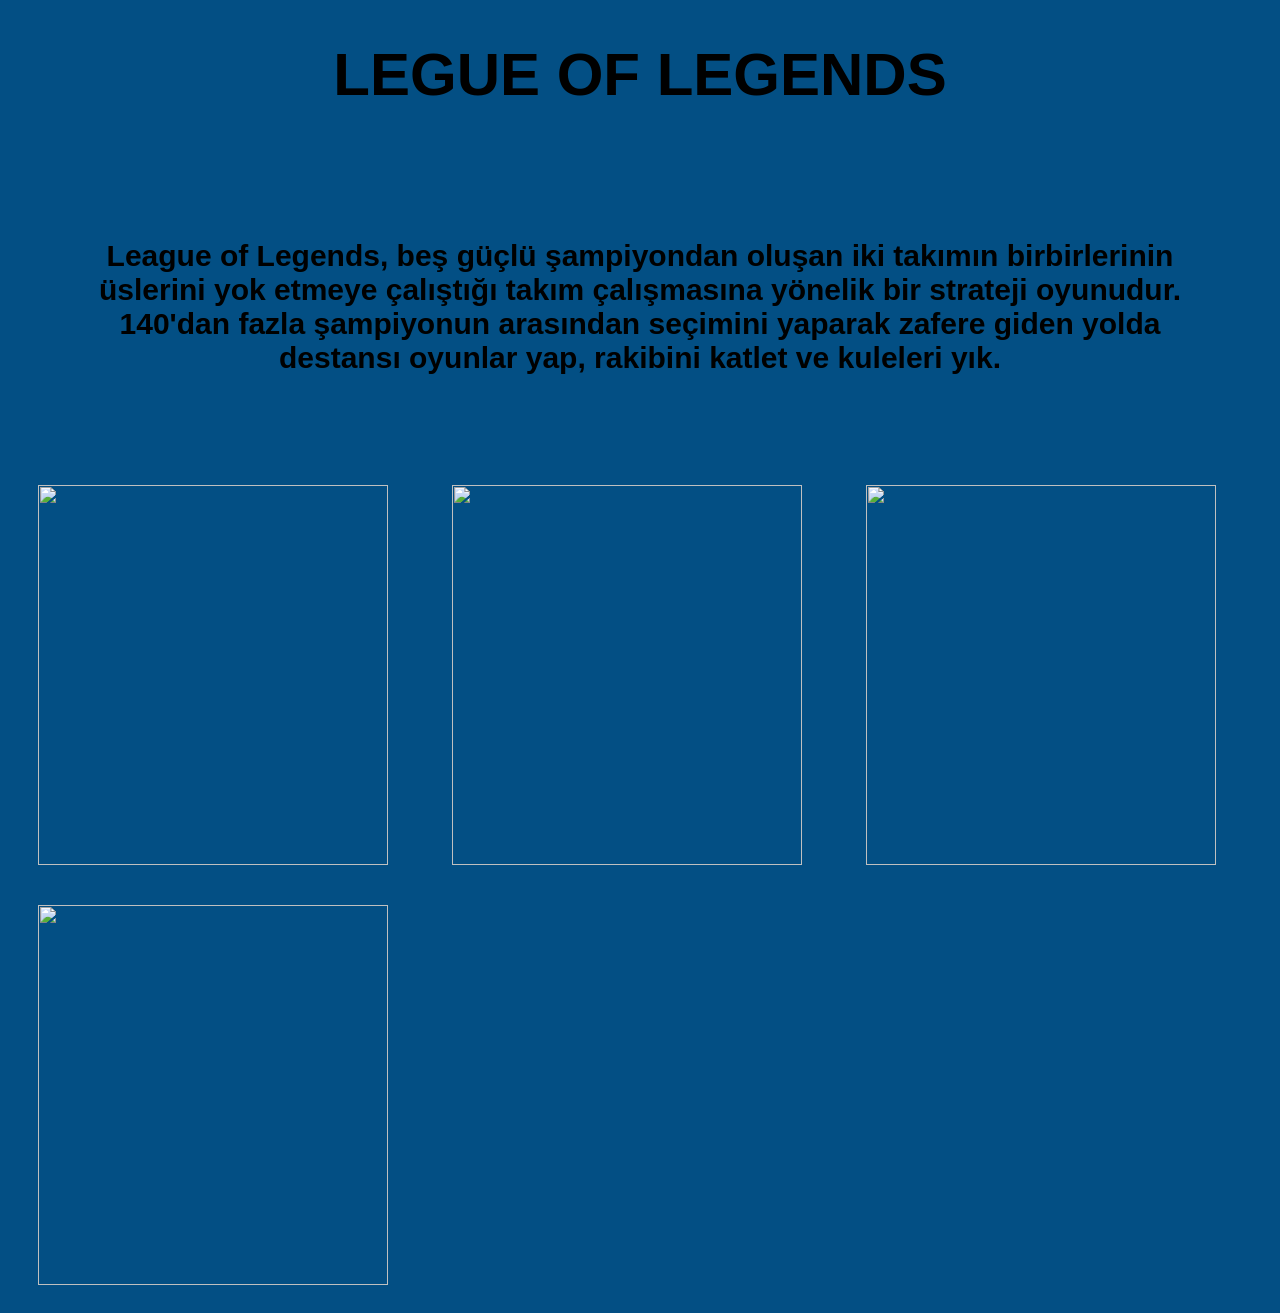
==== index.html @ 95496570 "Add files via upload" ====
﻿<!DOCTYPE html>

<html lang="en" >
<head>
    <meta charset="utf-8" />
    <title> LOL AND VALORANT TRACKER</title>
    <link rel="stylesheet" href="style.css"
</head>
<body class="lolbody">

    <div class="title">
        <h1>LEGUE OF LEGENDS</h1>
    </div>


    <div class="bilgilendirme">
        <h2>League of Legends, beş güçlü şampiyondan oluşan iki takımın birbirlerinin üslerini yok etmeye çalıştığı takım çalışmasına yönelik bir strateji oyunudur. 140'dan fazla şampiyonun arasından seçimini yaparak zafere giden yolda destansı oyunlar yap, rakibini katlet ve kuleleri yık.</h2>


    </div>

    <div class="lolimage">
        <img src="lolimage.jpg">
        <img src="lolimage1.jpg">
        <img src="lolimage2.jpg">
        <img src="lolimage3.jpg">

    </div>
    
</body>
</html>
---- style.css ----
﻿.bilgilendirme {
    text-align: center;
    padding-top: 65px;
    padding-left: 65px;
    padding-right: 65px;
    padding-bottom:65px;
    font-size:20px;
    font-family: Helvetica, sans-serif
}

.lolbody {
        background-color: #034f84;
        background-attachment: fixed;
        background-position: center;
        background-repeat: no-repeat;
        background-size: cover;
}
.valobody {
    background-color: #EA4335;
    background-attachment: fixed;
    background-position: center;
    background-repeat: no-repeat;
    background-size: cover;
}

.title {
    text-align: center;
    color: black;
    font-size: 30px;
    font-family: Helvetica, sans-serif
}
.lolimage img {
    width: 350px;
    height: 380px;
    display: inline-block;
    transition: transform 0.3s ease;
    margin: 0 10px;
    display: inline-block;
    object-fit: cover;
    padding: 20px;
    text-align: center;
}
.lolimage img:hover{
    transform: scale(1.15);
    position:relative;
    z-index:10;
}
.valoimage img {
    width: 800px;
    height: 380px;
    display: inline-block;
    transition: transform 0.3s ease;
    margin: 0 10px;
    display: inline-block;
    object-fit: cover;
    padding-bottom:20px;
    text-align: center;
}

 .valoimage img:hover {
    transform: scale(1.10);
    position: relative;
    z-index: 10;

 }
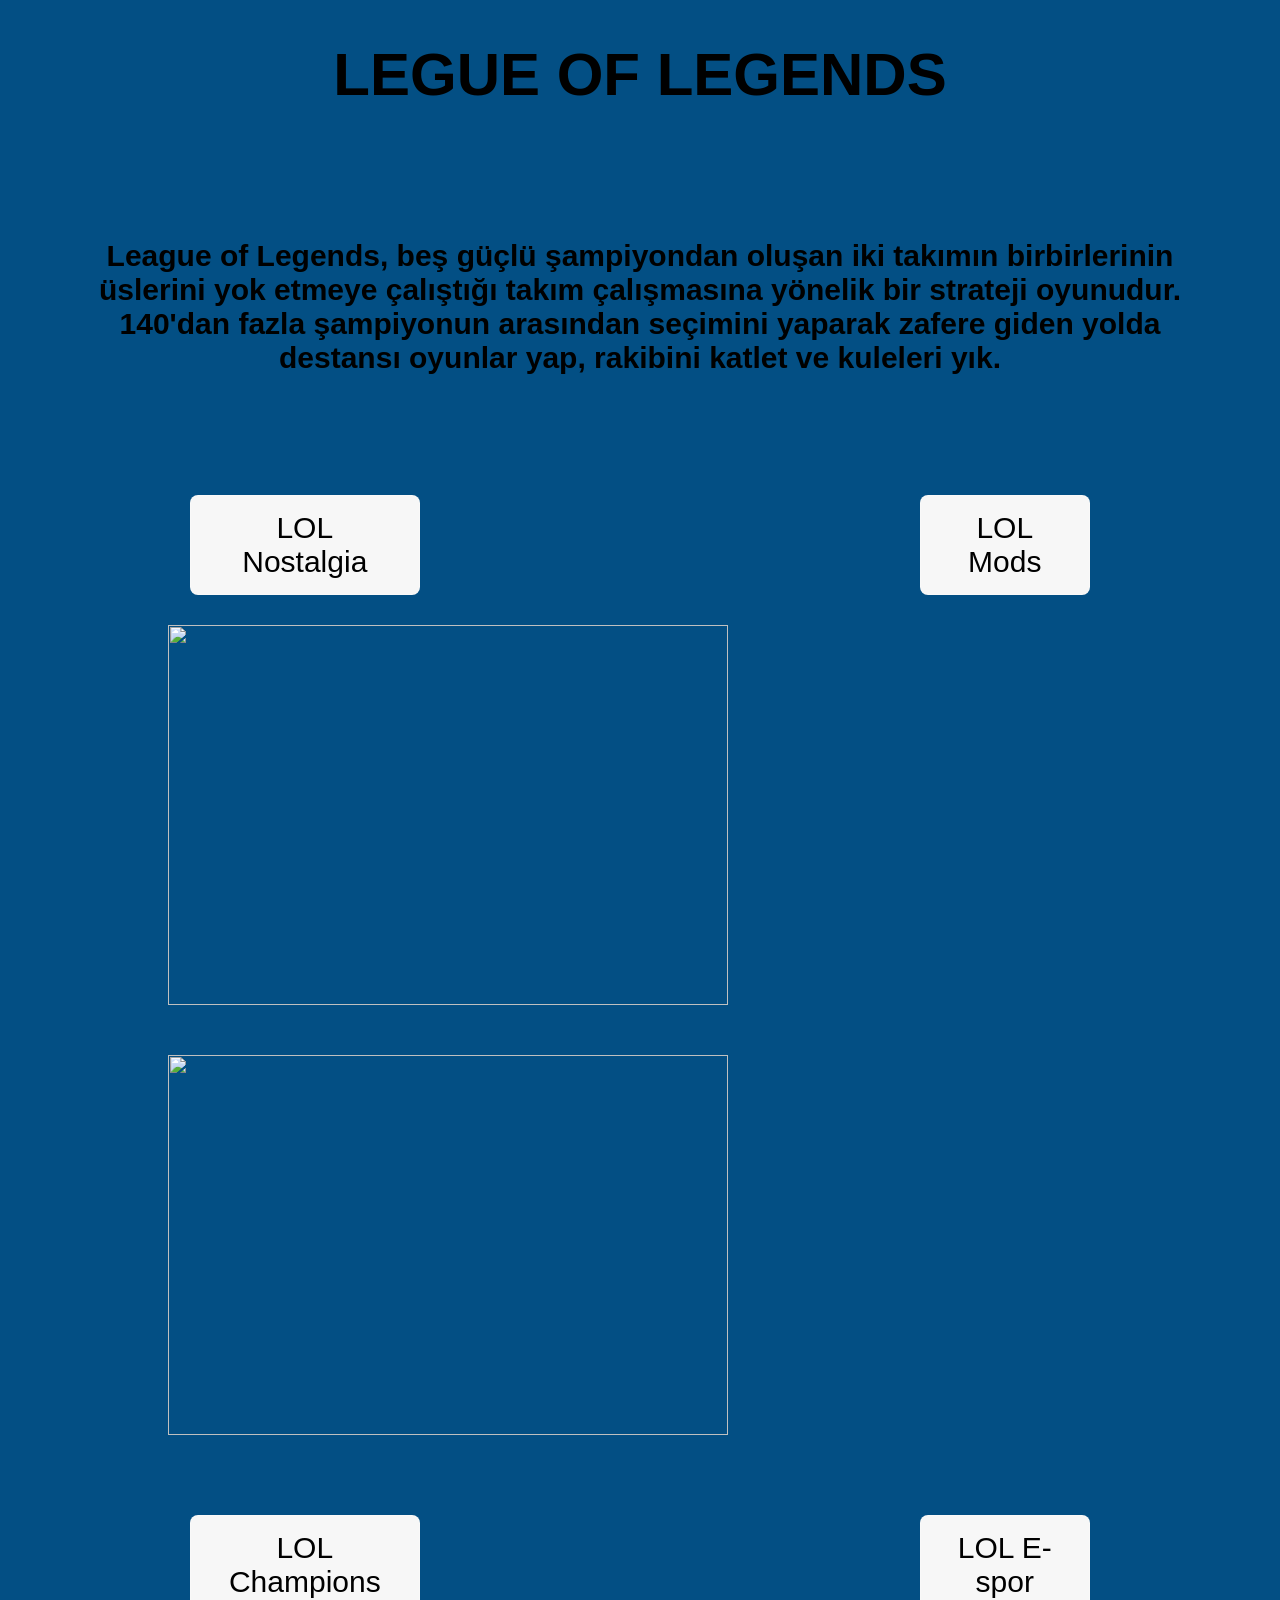
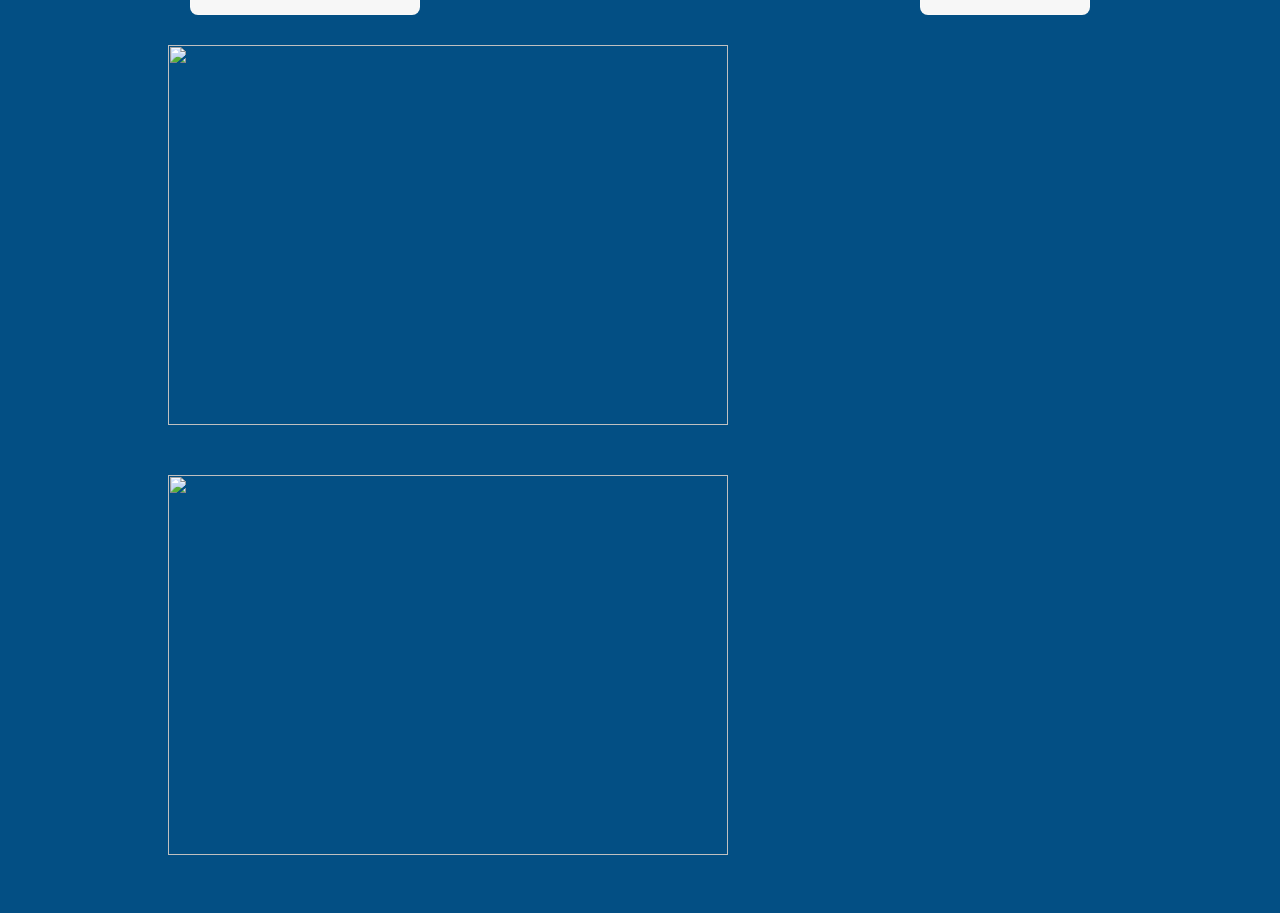
==== commit d44791ad: "Add files via upload" ====
--- a/index.html
+++ b/index.html
@@ -4,7 +4,7 @@
 <head>
     <meta charset="utf-8" />
     <title> LOL AND VALORANT TRACKER</title>
-    <link rel="stylesheet" href="style.css"
+    <link rel="stylesheet" href="style.css">
 </head>
 <body class="lolbody">
 
@@ -12,20 +12,50 @@
         <h1>LEGUE OF LEGENDS</h1>
     </div>
 
-
     <div class="bilgilendirme">
         <h2>League of Legends, beş güçlü şampiyondan oluşan iki takımın birbirlerinin üslerini yok etmeye çalıştığı takım çalışmasına yönelik bir strateji oyunudur. 140'dan fazla şampiyonun arasından seçimini yaparak zafere giden yolda destansı oyunlar yap, rakibini katlet ve kuleleri yık.</h2>
+    </div>
 
+
+    <div class="menu-container" style="text-align: center; width: 100%; margin: 30px auto; max-width: 900px;font-family:Arial;">
+
+       
+        <div style="display: flex; justify-content: center; gap: 500px; margin-bottom: 10px;">
+            <div style="background: #F7F7F7; color: black; padding: 15px 25px; width: 600px; border-radius: 8px; text-align: center; font-size: 30px; border: 1px solid rgba(255,255,255,0.2);">LOL Nostalgia</div>
+            <div style="background: #F7F7F7; color: black; padding: 15px 25px; width: 400px; border-radius: 8px; text-align: center; font-size: 30px; border: 1px solid rgba(255,255,255,0.2);">LOL Mods</div>
+        </div>
 
     </div>
 
     <div class="lolimage">
-        <img src="lolimage.jpg">
-        <img src="lolimage1.jpg">
-        <img src="lolimage2.jpg">
-        <img src="lolimage3.jpg">
+        <a href="lolnostagia.html">
+            <img src="lolnostagia.jpeg">
+        </a>
+
+        <a href="lolmods.html">
+            <img src="lolmods.jpeg">
+        </a>
+    </div>
+
+    <div class="menu-container" style="text-align: center; width: 100%; margin: 30px auto; max-width: 900px;font-family:Arial;">
+
+        <!-- ALT KISIM: 2 Kutu Yan Yana -->
+        <div style="display: flex; justify-content: center; gap: 500px; margin-bottom: 10px;">
+            <div style="background: #F7F7F7; color: black; padding: 15px 25px; width: 600px; border-radius: 8px; text-align: center; font-size: 30px; border: 1px solid rgba(255,255,255,0.2);">LOL Champions</div>
+            <div style="background: #F7F7F7; color: black; padding: 15px 25px; width: 400px; border-radius: 8px; text-align: center; font-size: 30px; border: 1px solid rgba(255,255,255,0.2);">LOL E-spor</div>
+        </div>
 
     </div>
-    
+
+    <div class="lolimage">
+        <a href="https://www.leagueoflegends.com/tr-tr/champions/">
+            <img src="lolchamps.jpeg">
+        </a>
+
+        <a href="lolespor.html">
+            <img src="lolesports.jpeg">
+        </a>
+    </div>
+
 </body>
 </html>
--- a/style.css
+++ b/style.css
@@ -16,7 +16,7 @@
         background-size: cover;
 }
 .valobody {
-    background-color: #EA4335;
+    background-color: #FF4655;
     background-attachment: fixed;
     background-position: center;
     background-repeat: no-repeat;
@@ -27,39 +27,112 @@
     text-align: center;
     color: black;
     font-size: 30px;
-    font-family: Helvetica, sans-serif
+    font-family: Helvetica, sans-serif;
 }
 .lolimage img {
-    width: 350px;
+    width: 560px;
     height: 380px;
     display: inline-block;
     transition: transform 0.3s ease;
     margin: 0 10px;
-    display: inline-block;
     object-fit: cover;
-    padding: 20px;
+    padding-left: 150px;
+    padding-bottom: 50px;
     text-align: center;
 }
-.lolimage img:hover{
-    transform: scale(1.15);
-    position:relative;
-    z-index:10;
-}
+
+    .lolimage img:hover {
+        transform: scale(1.15);
+        position: relative;
+        z-index: 10;
+    }
 .valoimage img {
-    width: 800px;
+    width: 600px;
     height: 380px;
     display: inline-block;
     transition: transform 0.3s ease;
     margin: 0 10px;
-    display: inline-block;
     object-fit: cover;
-    padding-bottom:20px;
+    padding-bottom: 20px;
     text-align: center;
 }
 
- .valoimage img:hover {
-    transform: scale(1.10);
+    .valoimage img:hover {
+        transform: scale(1.10);
+        position: relative;
+        z-index: 10;
+    }
+body.valorantespor {
+    margin: 0;
+    padding: 0;
+    background-color: #FF4655;
+}
+.valorant-yayin-kutusu {
     position: relative;
-    z-index: 10;
+    width: 850px;
+    height: 550px;
+    margin: 60px auto;
+}
+    .valorant-yayin-kutusu iframe {
+        position: absolute;
+        top: 0;
+        left: 0;
+        width: 810px;
+        height: 475px;
+        border: none;
+        z-index: 1;
+        padding-left: 20px;
+        padding-top: 30px;
+    }
 
- }+.valorant-frame {
+    position: absolute;
+    top: 0;
+    left: 0;
+    width: 100%;
+    height: 100%;
+    z-index: 2;
+    pointer-events: none;
+}
+body.lolespor {
+    margin: 0;
+    padding: 0;
+    background-color: #146eb4;
+}
+
+.lol-yayin-kutusu {
+    position: relative;
+    width: 850px;
+    height: 550px;
+    margin: 60px auto;
+}
+
+    .lol-yayin-kutusu iframe {
+        position: absolute;
+        top: 0;
+        left: 0;
+        width: 810px;
+        height: 510px;
+        border: none;
+        z-index: 1;
+        padding-left:20px;
+        padding-top:20px;
+    }
+
+.lol-frame {
+    position: absolute;
+    top: 0;
+    left: 0;
+    width: 100%;
+    height: 100%;
+    z-index: 2;
+    pointer-events: none;
+}
+.mapsimg{
+    width:100px;
+    height:100px;
+
+
+
+
+}
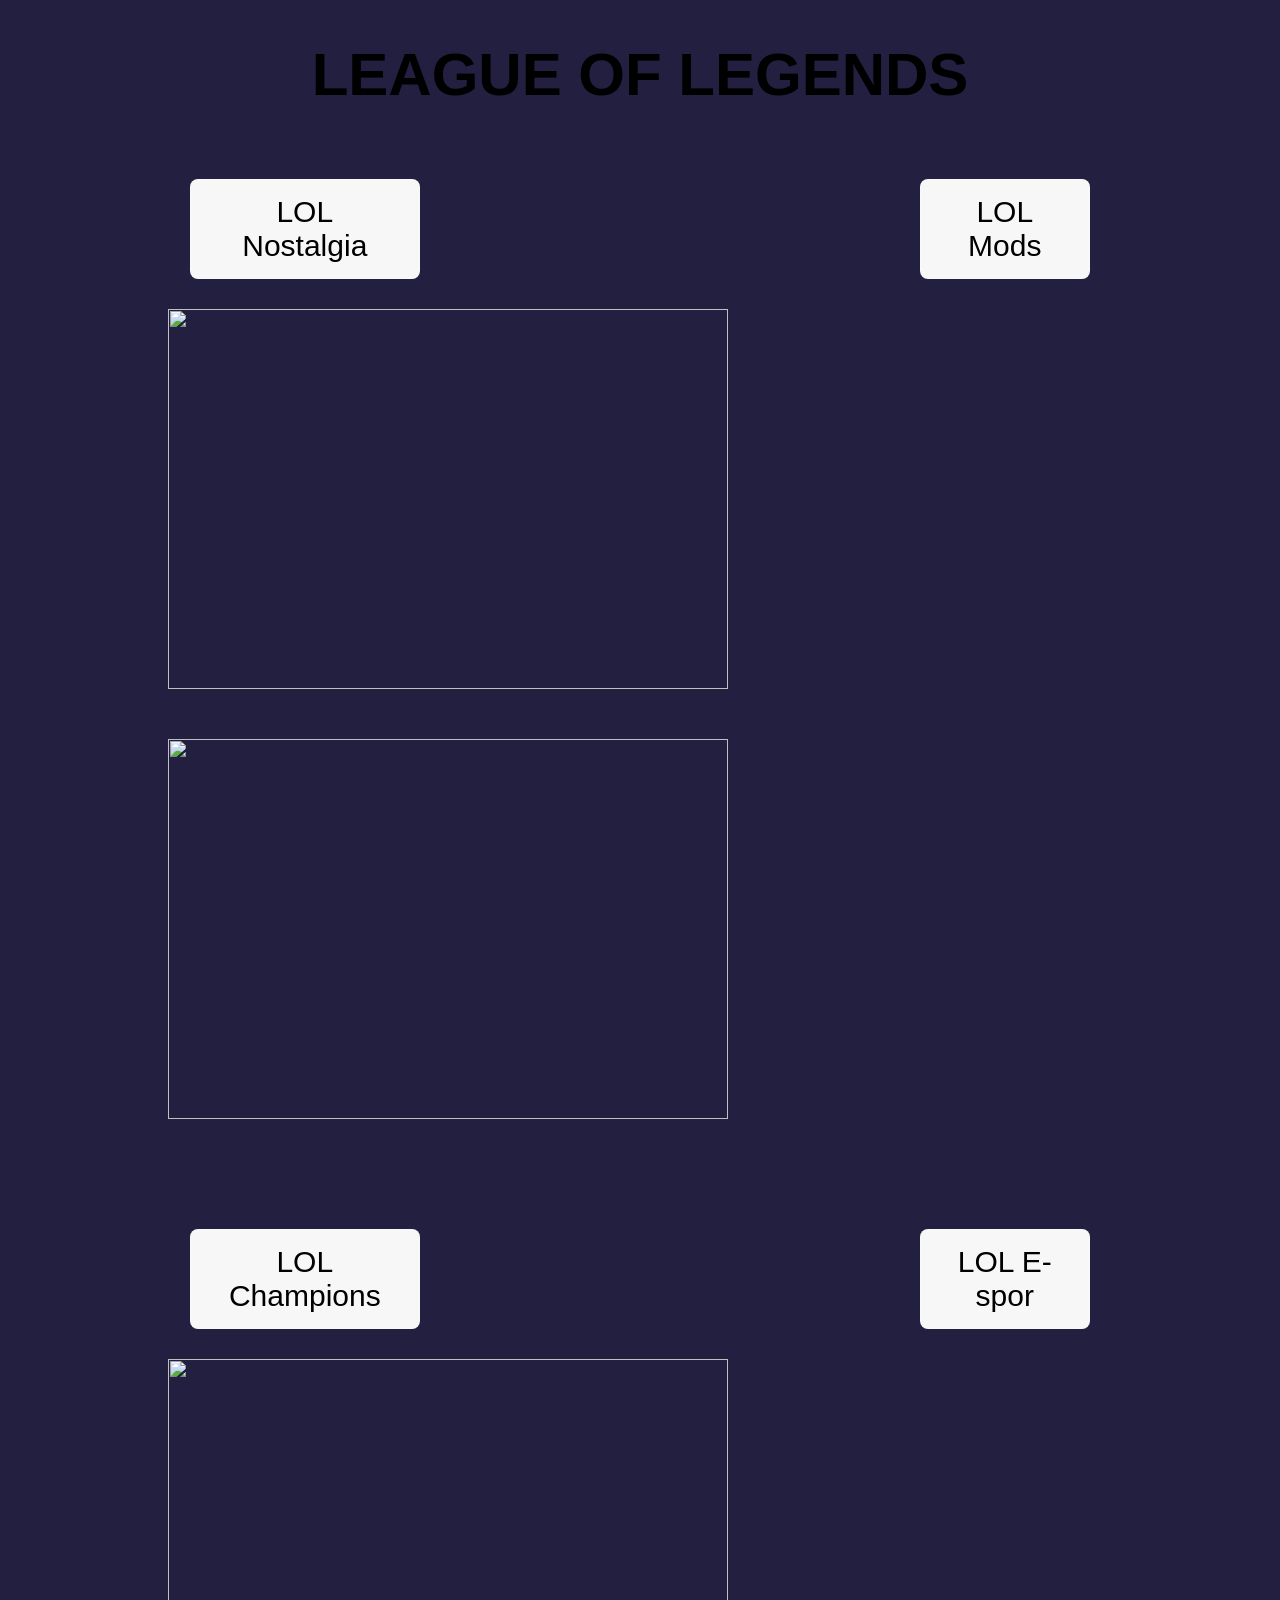
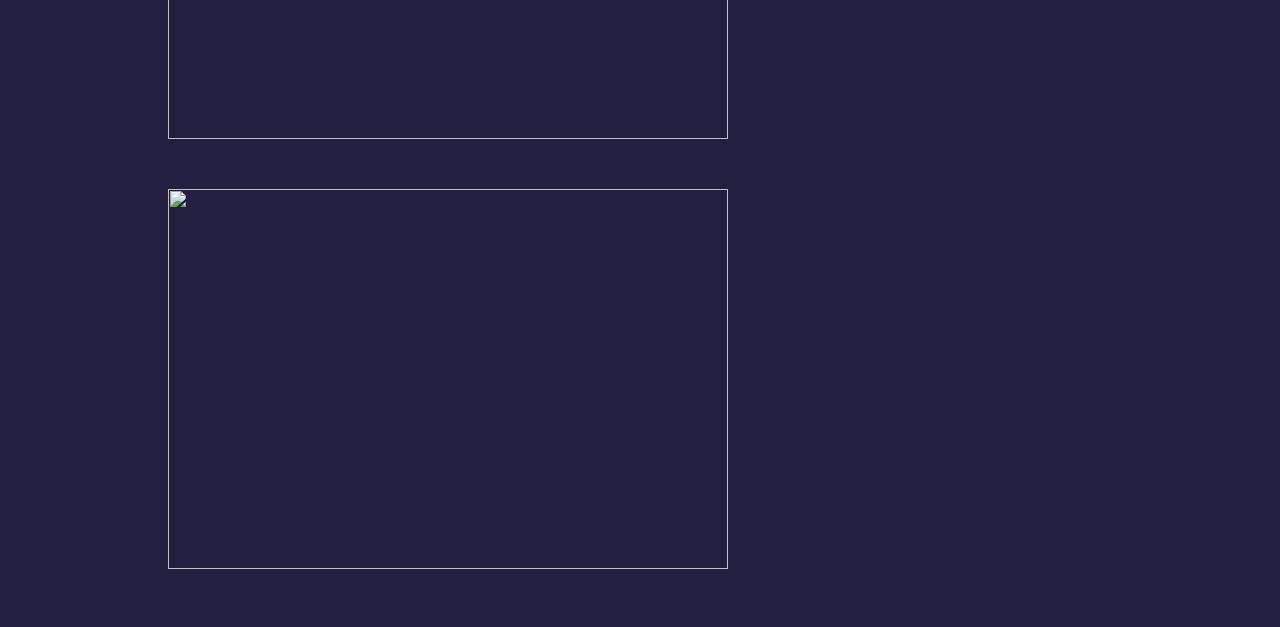
==== commit 3704b00c: "Add files via upload" ====
--- a/index.html
+++ b/index.html
@@ -9,15 +9,13 @@
 <body class="lolbody">
 
     <div class="title">
-        <h1>LEGUE OF LEGENDS</h1>
+        <h1>LEAGUE OF LEGENDS</h1>
     </div>
 
-    <div class="bilgilendirme">
-        <h2>League of Legends, beş güçlü şampiyondan oluşan iki takımın birbirlerinin üslerini yok etmeye çalıştığı takım çalışmasına yönelik bir strateji oyunudur. 140'dan fazla şampiyonun arasından seçimini yaparak zafere giden yolda destansı oyunlar yap, rakibini katlet ve kuleleri yık.</h2>
-    </div>
+    
 
 
-    <div class="menu-container" style="text-align: center; width: 100%; margin: 30px auto; max-width: 900px;font-family:Arial;">
+    <div class="menu-container" style="text-align: center; width: 100%; margin: 30px auto; max-width: 900px;font-family:Arial;padding-top:30px;">
 
        
         <div style="display: flex; justify-content: center; gap: 500px; margin-bottom: 10px;">
@@ -32,12 +30,12 @@
             <img src="lolnostagia.jpeg">
         </a>
 
-        <a href="lolmods.html">
+        <a href="lol_modlari.html">
             <img src="lolmods.jpeg">
         </a>
     </div>
 
-    <div class="menu-container" style="text-align: center; width: 100%; margin: 30px auto; max-width: 900px;font-family:Arial;">
+    <div class="menu-container" style="text-align: center; width: 100%; margin: 30px auto; max-width: 900px; font-family: Arial; padding-top: 30px;">
 
         <!-- ALT KISIM: 2 Kutu Yan Yana -->
         <div style="display: flex; justify-content: center; gap: 500px; margin-bottom: 10px;">
--- a/style.css
+++ b/style.css
@@ -1,19 +1,10 @@
-﻿.bilgilendirme {
-    text-align: center;
-    padding-top: 65px;
-    padding-left: 65px;
-    padding-right: 65px;
-    padding-bottom:65px;
-    font-size:20px;
-    font-family: Helvetica, sans-serif
-}
-
+﻿
 .lolbody {
-        background-color: #034f84;
-        background-attachment: fixed;
-        background-position: center;
-        background-repeat: no-repeat;
-        background-size: cover;
+    background-color: #221f40;
+    background-attachment: fixed;
+    background-position: center;
+    background-repeat: no-repeat;
+    background-size: cover;
 }
 .valobody {
     background-color: #FF4655;
@@ -21,6 +12,9 @@
     background-position: center;
     background-repeat: no-repeat;
     background-size: cover;
+    background: linear-gradient(to bottom, #ff4655, #0f1923 80%);
+    min-height:140vh;
+    margin:0px;
 }
 
 .title {
@@ -47,7 +41,7 @@
         z-index: 10;
     }
 .valoimage img {
-    width: 600px;
+    width: 100px;
     height: 380px;
     display: inline-block;
     transition: transform 0.3s ease;
@@ -67,23 +61,50 @@
     padding: 0;
     background-color: #FF4655;
 }
+.espor-ana-kriter {
+    display: flex;
+    justify-content: center;
+    align-items: flex-start;
+    gap: 30px;
+    margin-top: 40px;
+    flex-wrap: wrap;
+}
+
+.valorant-frame {
+    position: absolute;
+    top: 0;
+    left: 0;
+    width: 100%;
+    height: 100%;
+    pointer-events: none; 
+    z-index: 1; 
+    object-fit: fill;
+}
+
 .valorant-yayin-kutusu {
     position: relative;
     width: 850px;
     height: 550px;
-    margin: 60px auto;
-}
+}
+
+   
     .valorant-yayin-kutusu iframe {
         position: absolute;
-        top: 0;
-        left: 0;
-        width: 810px;
-        height: 475px;
+        top: 25px; 
+        left: 20px;
+        width: 800px;
+        height: 500px;
         border: none;
-        z-index: 1;
-        padding-left: 20px;
-        padding-top: 30px;
-    }
+        z-index: 2;
+    }
+
+
+.valorant-chat-kutusu iframe {
+    height: 550px;
+    width: 350px;
+    border: none;
+    border-radius: 8px;
+}
 
 .valorant-frame {
     position: absolute;
@@ -94,17 +115,29 @@
     z-index: 2;
     pointer-events: none;
 }
+
 body.lolespor {
     margin: 0;
     padding: 0;
-    background-color: #146eb4;
-}
-
+    background-color: #091428;
+}
+
+
+.espor-ana-kriter {
+    display: flex;
+    justify-content: center;
+    align-items: center;
+    gap: 15px; 
+    margin-top: 40px;
+    flex-wrap: wrap;
+}
+
+/* LOL Yayın Kutusu */
 .lol-yayin-kutusu {
     position: relative;
     width: 850px;
     height: 550px;
-    margin: 60px auto;
+    margin: 0;
 }
 
     .lol-yayin-kutusu iframe {
@@ -115,10 +148,11 @@
         height: 510px;
         border: none;
         z-index: 1;
-        padding-left:20px;
-        padding-top:20px;
-    }
-
+        padding-left: 20px;
+        padding-top: 20px;
+    }
+
+/* LOL Çerçeve Tasarımı */
 .lol-frame {
     position: absolute;
     top: 0;
@@ -126,13 +160,515 @@
     width: 100%;
     height: 100%;
     z-index: 2;
-    pointer-events: none;
-}
-.mapsimg{
-    width:100px;
-    height:100px;
-
-
-
-
+    pointer-events: none; 
+    object-fit: fill;
+}
+
+/* LOL Chat Kutusu */
+.lol-chat-kutusu {
+    margin: 0;
+    padding: 0;
+}
+
+    .lol-chat-kutusu iframe {
+        height: 550px;
+        width: 350px;
+        border: none;
+        border-radius: 8px;
+        display: block;
+    }
+.maps {
+    background-color: #001a33;
+}
+.mapsimg {
+    position: relative;
+    width:800px;
+    height: 150px;
+    overflow: hidden;
+    margin-bottom: 8px;
+    border-radius: 6px;
+    transition:all 0.4s ease;
+    margin:0 auto 10px auto;
+}
+
+    .mapsimg img {
+        width: 100%;
+        height: 100%;
+        object-fit: cover;
+        display: block;
+        transition: transform 0.3s ease, filter 0.3s ease;
+    }
+
+.map-info-box {
+    position: absolute;
+    top: 15px;
+    left: 15px;
+    background-color: #ffffff;
+    color: #000000;
+    padding: 15px 20px;
+    border-radius: 6px;
+    max-width: 500px;
+    opacity: 0; 
+    visibility: hidden;
+    transition: opacity 0.3s ease, visibility 0.3s ease;
+    box-shadow: 0 4px 12px rgba(0, 0, 0, 0.4);
+    z-index: 10;
+}
+
+    .map-info-box h1 {
+        font-size: 20px;
+        margin-bottom: 8px;
+        color: #000000;
+        font-family:Arial;
+    }
+
+    .map-info-box p {
+        font-size: 14px;
+        color: #333333;
+        line-height: 1.4;
+        font-family: Arial;
+    }
+
+
+.mapsimg:hover .map-info-box {
+    opacity: 1;
+    visibility: visible;
+}
+
+.mapsimg:hover img {
+    height: 800px;
+    object-fit: contain; 
+    filter: brightness(0.6); 
+    position:center;
+}
+.mapsimg:hover {
+    height: 450px;
+    width: 1000px;
+    max-width: 1000px;
+    margin: 0 auto 10px auto;
+}
+body.agnets{
+    margin: 0;
+    padding: 0;
+    width: 100%;
+    overflow-x: hidden;
+}
+
+.agnets {
+    position: relative;
+    margin: 0 !important;
+    padding: 40px 20px;
+    width: 100%;
+    min-height: 100vh;
+    box-sizing: border-box;
+    overflow-x: hidden;
+}
+
+    .agnets img {
+        width: 750px;
+        height: auto;
+        display: block;
+        margin-left: -150px;
+        margin-top: -150px;
+        border-radius: 8px;
+        padding-bottom: 30px;
+        background: transparent !important;
+        box-sizing: border-box;
+    }
+
+.agents-page {
+    margin: 0 !important;
+    padding: 0 !important;
+    width: 100%;
+    min-height: 100vh;
+    overflow-x: hidden;
+}
+
+    
+    .agents-page > .agnets {
+        margin: 0 !important;
+        width: 100%;
+        box-sizing: border-box;
+    }
+.valocomps h1 {
+    font-size: 50px;
+    font-family: Arial;
+    text-align: center;
+}
+
+.compimg {
+    height: 350px;
+    width: auto;
+    border-radius: 8px;
+    box-shadow: 0 4px 8px rgba(0, 0, 0, 0.3);
+}
+
+.button {
+    display: inline-block;
+    background-color: #ffffff;
+    color: #000000;
+    text-decoration: none;
+    padding: 12px 20px;
+    margin: 8px;
+    border-radius: 8px;
+    font-family: Arial, sans-serif;
+    font-weight: bold;
+    font-size: 25px;
+    box-shadow: 0 2px 5px rgba(0, 0, 0, 0.2);
+}
+
+.button-container {
+    text-align: center;
+    max-width: 900px;
+    margin: 20px auto;
+    padding: 10px;
+}
+
+.valocomps {
+    background-color: #ba3a46;
+    background: linear-gradient(to bottom, #ff4655, #0f1923 80%);
+    min-height: 200vh;
+}
+
+html {
+    scroll-behavior: smooth;
+}
+
+
+.comps {
+    text-align: center;
+    margin-top: 80px;
+    padding-bottom: 40px;
+}
+
+
+.valocomps .image-gallery {
+    display: flex;
+    
+    align-items: center;
+    gap: 150px;
+}
+.compimg{
+    height:auto;
+    width:800px;
+}
+
+.valocomps .small-images {
+    display: flex;
+    flex-direction: row;
+    gap: 50px; 
+    padding-left:40px;
+    padding-bottom:150px;
+}
+
+
+.valocomps .role-item {
+    display: flex;
+    flex-direction: column;
+    align-items: center;
+    text-align: center;
+}
+
+
+.valocomps .role-title {
+    font-family: Arial, sans-serif;
+    font-size: 30px;
+    font-weight: bold;
+    color: #ffffff;
+    margin-bottom: 15px;
+}
+
+
+.valocomps .small-images img {
+    height: 60px;
+    width: 60px;
+    object-fit: contain;
+    border: none;
+    transition: transform 0.2s;
+}
+
+    .valocomps .small-images img:hover {
+        transform: scale(1.1);
+    }
+
+
+.valocomps .agent-name {
+    font-family: Arial, sans-serif;
+    font-size: 30px;
+    font-weight: bold;
+    color: #ffffff;
+    margin-top: 50px;
+}
+
+
+.anaekran {
+    background: linear-gradient(to right, #221f40 0%, #221f40 46%, #ba3a46 61%, #ba3a46 100%);
+    height: 100vh;
+    overflow: hidden;
+    position: relative;
+    margin: 0;
+}
+
+
+.tum-icerik {
+    position: absolute;
+    top: 35%; 
+    left: 50%;
+    transform: translate(-50%, -50%);
+    display: flex;
+    flex-direction: column;
+    align-items: center;
+    width: 100%;
+}
+
+.ana-baslik {
+    font-size: 36px;
+    font-family: Arial, sans-serif;
+    color: black;
+    text-align: center;
+    margin-bottom: 25px; 
+    margin-top: 0;
+}
+
+.oyunlar-container {
+    display: flex;
+    justify-content: center;
+    align-items: center;
+    margin-top:150px;
+    gap: 180px; 
+}
+
+.anaekranimg1, .anaekranimg2 {
+    display: flex;
+    flex-direction: column;
+    align-items: center;
+    text-align: center;
+}
+
+    .anaekranimg1 h2, .anaekranimg2 h2 {
+        font-size: 24px;
+        font-family: Arial, sans-serif;
+        color: white;
+        margin-bottom: 15px;
+        margin-top: 0;
+    }
+
+    .anaekranimg1 img, .anaekranimg2 img {
+        width: 180px;
+        height: auto;
+    }
+    .lolnostalgia {
+    background-image: url('./lolnostagiaframe.png');
+    background-size: cover;
+    background-position: center;
+    background-repeat: no-repeat;
+    background-attachment: fixed;
+    min-height: 100vh;
+    margin: 0;
+    display: flex;
+    flex-direction: column;
+    align-items: center;
+    justify-content: flex-start;
+    padding-top: 40px;
+}
+
+/* SEKME MENÜ */
+.sekme-menu {
+    display: flex;
+    gap: 5px;
+    width: 100%;
+    justify-content: center;
+}
+
+.sekme-btn {
+    background: #d9c49a;
+    border: 1px solid #7a5828;
+    color: #3b2611;
+    padding: 10px 25px;
+    font-family: serif;
+    font-weight: bold;
+    cursor: pointer;
+    border-radius: 4px 4px 0 0;
+}
+
+    .sekme-btn:hover {
+        background: #e6d5b2;
+    }
+
+    .sekme-btn.aktif {
+        background: #7a5828;
+        color: #fff;
+    }
+
+/* İÇERİK */
+.sekme-icerik {
+    display: none;
+}
+
+    .sekme-icerik.aktif-icerik {
+        display: block;
+    }
+
+/* ANA ŞAMPİYON ALANI */
+.champ-select-container {
+    display: flex;
+    gap: 20px;
+    width: 950px;
+    max-width: 95%;
+    background: rgba(15, 15, 15, 0.88);
+    border: 2px solid #7a5828;
+    border-radius: 8px;
+    padding: 20px;
+    box-sizing: border-box;
+    font-family: serif;
+    margin: 20px auto;
+}
+
+/* SOL TARAF */
+.champ-grid-section {
+    flex: 2;
+    display: flex;
+    flex-direction: column;
+    gap: 15px;
+}
+
+.champ-grid {
+    display: grid;
+    grid-template-columns: repeat(auto-fill, minmax(55px, 1fr));
+    gap: 8px;
+    max-height: 450px;
+    overflow-y: auto;
+    padding-right: 5px;
+}
+
+.champ-card {
+    background: #000;
+    border: 1px solid #4a3318;
+    cursor: pointer;
+    transition: 0.15s;
+    text-align: center;
+    border-radius: 3px;
+    overflow: hidden;
+    height: 55px;
+}
+
+    .champ-card:hover {
+        border-color: #f39c12;
+        transform: scale(1.05);
+    }
+
+    .champ-card img {
+        width: 100%;
+        height: 100%;
+        object-fit: cover;
+        display: block;
+    }
+
+/* SAĞ ÖNİZLEME */
+.champ-preview-panel {
+    flex: 1.2;
+    min-width: 360px;
+    background: linear-gradient(135deg, #1f1b16 0%, #0c0a08 100%);
+    border: 1px solid #7a5828;
+    border-radius: 6px;
+    padding: 20px;
+    box-sizing: border-box;
+    display: flex;
+    flex-direction: column;
+    align-items: center;
+    text-align: center;
+    color: #d9c49a;
+}
+
+.preview-banner {
+    font-size: 12px;
+    letter-spacing: 2px;
+    color: #a67c52;
+    margin-bottom: 15px;
+    font-weight: bold;
+}
+
+
+.preview-img-container {
+    width: 250px; 
+    height: 250px; 
+    border: 2px solid #d9c49a;
+    border-radius: 6px;
+    overflow: hidden;
+    margin: 0 auto 15px auto;
+    background: #000;
+    box-shadow: 0 0 15px rgba(0,0,0,0.9);
+    display: flex;
+    align-items: center;
+    justify-content: center;
+}
+
+    .preview-img-container img {
+        width: 100%;
+        height: 100%;
+        object-fit: cover;
+        object-position: center;
+        display: block;
+    }
+
+/* İSİM */
+.champ-preview-panel h2 {
+    font-size: 20px;
+    margin: 5px 0 10px;
+    color: #f39c12;
+}
+
+/* AÇIKLAMA */
+.champ-preview-panel p {
+    font-size: 13px;
+    color: #b0a289;
+    margin: 0;
+    line-height: 1.4;
+}
+
+/* ITEMLER */
+.item-grid {
+    display: grid;
+    grid-template-columns: repeat(auto-fill, minmax(50px, 1fr));
+    gap: 10px;
+    padding: 20px;
+    max-width: 800px;
+    margin: 0 auto;
+}
+
+.item-karti {
+    position: relative;
+    width: 50px;
+    height: 50px;
+    border: 1px solid #7a5828;
+    background: #000;
+    border-radius: 4px;
+    overflow: visible;
+}
+
+    .item-karti img {
+        width: 100%;
+        height: 100%;
+        object-fit: cover;
+    }
+
+.tooltip-aciklama {
+    display: none;
+    position: absolute;
+    bottom: 60px;
+    left: 50%;
+    transform: translateX(-50%);
+    background: #111;
+    color: #d9c49a;
+    padding: 5px;
+    border: 1px solid #7a5828;
+    font-size: 11px;
+    width: 140px;
+    z-index: 100;
+    text-align: center;
+    border-radius: 3px;
+}
+
+.item-karti:hover .tooltip-aciklama {
+    display: block;
 }
